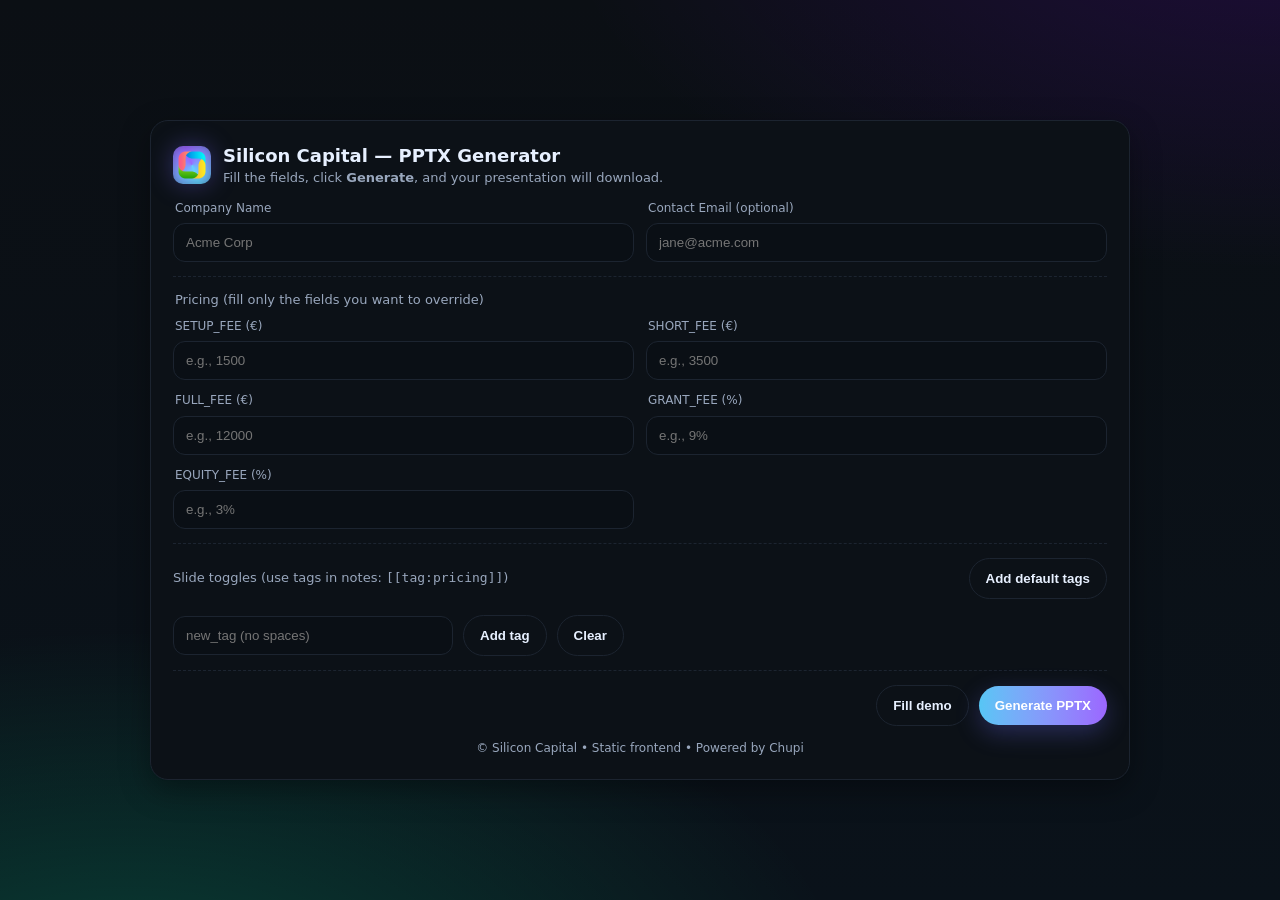
==== proposal_manager.html @ c3adef65 "Mejore la pagina" ====
<!DOCTYPE html>
<html lang="en">
  <head>
    <meta charset="utf-8" />
    <meta name="viewport" content="width=device-width, initial-scale=1" />
    <title>Silicon Capital • PPTX Generator</title>
    <link rel="stylesheet" href="./public/css/style.css" />
  </head>
  <body>
    <div class="wrap">
      <div class="card">
        <header>
          <div class="brand">
            <!-- ▼▼ PUT YOUR LOGO FILE HERE ▼▼ -->
            <div class="logo-slot" title="Your logo">
              <img src="./public/img/logo.png" alt="Logo" />
              <!-- ^^^^^ Line to edit: set src to your logo path (e.g., ./assets/logo.png) -->
            </div>
            <!-- ▲▲ LOGO SLOT ▲▲ -->
            <div>
              <h1>Silicon Capital — PPTX Generator</h1>
              <p class="hint">
                Fill the fields, click <b>Generate</b>, and your presentation
                will download.
              </p>
            </div>
          </div>
          <!-- API badge removed on purpose -->
        </header>

        <div class="grid two">
          <div>
            <label>Company Name</label>
            <input id="company_name" placeholder="Acme Corp" />
          </div>
          <div>
            <label>Contact Email (optional)</label>
            <input
              id="contact_email"
              type="email"
              placeholder="jane@acme.com"
            />
          </div>
        </div>

        <div class="section">
          <p class="hint" style="margin: 0 0 8px 2px">
            Pricing (fill only the fields you want to override)
          </p>
          <div class="grid two">
            <div>
              <label>SETUP_FEE (€)</label>
              <input
                id="SETUP_FEE"
                type="number"
                min="0"
                placeholder="e.g., 1500"
              />
            </div>
            <div>
              <label>SHORT_FEE (€)</label>
              <input
                id="SHORT_FEE"
                type="number"
                min="0"
                placeholder="e.g., 3500"
              />
            </div>
            <div>
              <label>FULL_FEE (€)</label>
              <input
                id="FULL_FEE"
                type="number"
                min="0"
                placeholder="e.g., 12000"
              />
            </div>
            <div>
              <label>GRANT_FEE (%)</label>
              <input id="GRANT_FEE" placeholder="e.g., 9%" />
            </div>
            <div>
              <label>EQUITY_FEE (%)</label>
              <input id="EQUITY_FEE" placeholder="e.g., 3%" />
            </div>
          </div>
        </div>

        <div class="section">
          <div
            class="row"
            style="justify-content: space-between; margin-bottom: 8px"
          >
            <p class="hint" style="margin: 0">
              Slide toggles (use tags in notes: <code>[[tag:pricing]]</code>)
            </p>
            <button class="btn ghost" id="addDefaultTags">
              Add default tags
            </button>
          </div>
          <div id="tagList" class="grid" style="gap: 12px"></div>
          <div class="row" style="margin-top: 8px">
            <input
              id="newTag"
              placeholder="new_tag (no spaces)"
              style="max-width: 280px"
            />
            <button class="btn ghost" id="addTagBtn">Add tag</button>
            <button class="btn ghost" id="clearTagsBtn">Clear</button>
          </div>
        </div>

        <div class="section row" style="justify-content: space-between">
          <div class="status" id="status"></div>
          <div class="row">
            <button class="btn ghost" id="testBtn">Fill demo</button>
            <button class="btn" id="submitBtn">Generate PPTX</button>
          </div>
        </div>

        <div class="footer">© Silicon Capital • Static frontend • Powered by Chupi</div>
      </div>
    </div>

    <!-- Loading toast (bottom-left) -->
    <div
      id="loadingToast"
      class="loading-toast"
      aria-live="polite"
      aria-busy="true"
      hidden
    >
      <div class="spinner"></div>
      <span>Loading…</span>
    </div>

    <script>
      // Keep your existing API endpoint (no badge is shown in the UI)
      const API_URL = "https://backendscp.onrender.com/render";

      const statusEl = document.getElementById("status");
      const toastEl = document.getElementById("loadingToast");

      function setStatus(msg, cls) {
        statusEl.className = "status" + (cls ? " " + cls : "");
        statusEl.textContent = msg || "";
      }
      function showLoading() {
        toastEl.hidden = false;
      }
      function hideLoading() {
        toastEl.hidden = true;
      }

      // --- Slide toggles
      const tagListEl = document.getElementById("tagList");
      const slideToggles = {}; // {tag: bool}

      function renderTagRow(name, on) {
        const row = document.createElement("div");
        row.className = "tag-grid";

        const label = document.createElement("div");
        label.innerHTML = `<label style="margin:0">${name}</label>`;
        const sw = document.createElement("div");
        sw.className = "switch" + (on ? " on" : "");
        sw.onclick = () => {
          slideToggles[name] = !slideToggles[name];
          drawTags();
        };

        row.appendChild(label);
        row.appendChild(sw);
        return row;
      }

      function drawTags() {
        tagListEl.innerHTML = "";
        Object.entries(slideToggles).forEach(([k, v]) => {
          tagListEl.appendChild(renderTagRow(k, v));
        });
      }

      document.getElementById("addTagBtn").onclick = () => {
        const t = (document.getElementById("newTag").value || "").trim();
        if (!t) return;
        slideToggles[t] = true;
        document.getElementById("newTag").value = "";
        drawTags();
      };
      document.getElementById("clearTagsBtn").onclick = () => {
        for (const k of Object.keys(slideToggles)) delete slideToggles[k];
        drawTags();
      };
      document.getElementById("addDefaultTags").onclick = () => {
        Object.assign(slideToggles, {
          cover: true,
          pricing: true,
          eic_overview: true,
          alt_public_funding: true,
          why_silicon: true,
        });
        drawTags();
      };

      // --- Helpers
      function v(id) {
        return document.getElementById(id).value.trim();
      }
      function buildPricing() {
        const obj = {};
        const ints = ["SETUP_FEE", "SHORT_FEE", "FULL_FEE"];
        ints.forEach((k) => {
          if (v(k) !== "") obj[k] = Number(v(k));
        });
        if (v("GRANT_FEE") !== "") obj["GRANT_FEE"] = v("GRANT_FEE");
        if (v("EQUITY_FEE") !== "") obj["EQUITY_FEE"] = v("EQUITY_FEE");
        return obj;
      }
      function buildPayload() {
        return {
          company_name: v("company_name"),
          contact_email: v("contact_email") || undefined,
          pricing_overrides: buildPricing(),
          slide_toggles: slideToggles,
        };
      }

      // Demo quick fill
      document.getElementById("testBtn").onclick = () => {
        document.getElementById("company_name").value = "Acme Corp";
        document.getElementById("SETUP_FEE").value = 1500;
        document.getElementById("SHORT_FEE").value = 3500;
        document.getElementById("FULL_FEE").value = 12000;
        document.getElementById("GRANT_FEE").value = "9%";
        document.getElementById("EQUITY_FEE").value = "3%";
        Object.assign(slideToggles, { cover: true, pricing: true });
        drawTags();
        setStatus("Demo fields loaded.");
      };

      // Submit
      document.getElementById("submitBtn").onclick = async () => {
        setStatus("");
        const payload = buildPayload();

        if (!payload.company_name) {
          setStatus("Company Name is required.", "err");
          return;
        }
        try {
          setStatus("Generating…");
          showLoading();
          const res = await fetch(API_URL, {
            method: "POST",
            headers: { "Content-Type": "application/json" },
            body: JSON.stringify(payload),
          });
          if (!res.ok) {
            const txt = await res.text();
            throw new Error(`HTTP ${res.status}: ${txt}`);
          }
          const blob = await res.blob();
          const fname = `proposal_${payload.company_name.replace(
            /\s+/g,
            "_"
          )}.pptx`;
          const url = URL.createObjectURL(blob);
          const a = document.createElement("a");
          a.href = url;
          a.download = fname;
          document.body.appendChild(a);
          a.click();
          a.remove();
          URL.revokeObjectURL(url);
          setStatus("Presentation downloaded ✅", "ok");
        } catch (err) {
          console.error(err);
          setStatus("Error: " + err.message, "err");
        } finally {
          hideLoading();
        }
      };

      // init
      drawTags();
    </script>
  </body>
</html>
---- public/css/style.css ----
:root {
    --bg: #0b0f14;
    --card: #0f141b;
    --ink: #e7f0ff;
    --muted: #99a7bd;
    --line: #1c2430;
    --accent: #64d2ff;
    --accent2: #9b66ff;
    --ok: #28d198;
    --err: #ff6b6b;
}

* {
    box-sizing: border-box;
}

html,
body {
    height: 100%;
}

body {
    margin: 0;
    color: var(--ink);
    font: 14px/1.45 ui-sans-serif, system-ui, -apple-system, Segoe UI,
        Roboto, "Helvetica Neue", Arial;
    background: radial-gradient(1200px 600px at 10% 110%,
            rgba(0, 255, 170, 0.18),
            transparent 60%),
        radial-gradient(1200px 600px at 100% -10%,
            rgba(130, 0, 255, 0.16),
            transparent 60%),
        linear-gradient(180deg, #0b0f14 0%, #0a121a 100%);
    min-height: 100%;
}

.wrap {
    display: flex;
    align-items: center;
    justify-content: center;
    min-height: 100vh;
    padding: 24px;
}

.card {
    width: min(980px, 100%);
    background: color-mix(in oklab, var(--card) 92%, black);
    border: 1px solid var(--line);
    border-radius: 18px;
    padding: 22px;
    box-shadow: 0 10px 30px rgba(0, 0, 0, 0.35);
    backdrop-filter: blur(4px);
}

header {
    display: flex;
    align-items: flex-end;
    justify-content: space-between;
    gap: 12px;
    margin-bottom: 12px;
}

.brand {
    display: flex;
    align-items: center;
    gap: 12px;
}

/* Logo slot (square at the left) */
.logo-slot {
    width: 38px;
    height: 38px;
    border-radius: 10px;
    overflow: hidden;
    background: conic-gradient(from 160deg,
            var(--accent),
            var(--accent2),
            var(--accent));
    box-shadow: 0 0 24px rgba(121, 106, 255, 0.35),
        inset 0 0 12px rgba(0, 0, 0, 0.35);
    display: flex;
    align-items: center;
    justify-content: center;
}

.logo-slot img {
    max-width: 100%;
    max-height: 100%;
    display: block;
}

h1 {
    font-size: 18px;
    margin: 0;
}

.hint {
    color: var(--muted);
    margin: 0;
    font-size: 13px;
}

.grid {
    display: grid;
    gap: 12px;
}

.two {
    grid-template-columns: repeat(2, minmax(0, 1fr));
}

@media (max-width: 720px) {
    .two {
        grid-template-columns: 1fr;
    }
}

label {
    display: block;
    font-size: 12px;
    color: var(--muted);
    margin: 0 0 6px 2px;
}

input {
    width: 100%;
    background: #0a0f15;
    border: 1px solid var(--line);
    color: var(--ink);
    padding: 11px 12px;
    border-radius: 12px;
    outline: none;
    transition: border-color 0.18s, box-shadow 0.18s;
}

input:focus {
    border-color: color-mix(in oklab,
            var(--accent) 70%,
            var(--accent2) 30%);
    box-shadow: 0 0 0 3px rgba(100, 210, 255, 0.15);
}

.row {
    display: flex;
    gap: 10px;
    align-items: center;
    flex-wrap: wrap;
}

.btn {
    appearance: none;
    border: 0;
    cursor: pointer;
    border-radius: 999px;
    padding: 12px 16px;
    font-weight: 600;
    color: white;
    background: linear-gradient(90deg,
            color-mix(in oklab, var(--accent) 70%, #3ad),
            var(--accent2));
    box-shadow: 0 8px 24px rgba(110, 110, 255, 0.28);
    transition: transform 0.06s ease, filter 0.18s ease;
}

.btn:hover {
    filter: brightness(1.08);
}

.btn:active {
    transform: translateY(1px);
}

.btn.ghost {
    background: transparent;
    color: var(--ink);
    border: 1px solid var(--line);
    box-shadow: none;
}

.section {
    border-top: 1px dashed var(--line);
    margin: 14px 0;
    padding-top: 14px;
}

.status {
    font-size: 13px;
}

.status.ok {
    color: var(--ok);
}

.status.err {
    color: var(--err);
}

.footer {
    margin-top: 10px;
    color: var(--muted);
    font-size: 12px;
    text-align: center;
}

.switch {
    position: relative;
    width: 48px;
    height: 28px;
    background: #1a2330;
    border-radius: 999px;
    cursor: pointer;
    border: 1px solid var(--line);
}

.switch::after {
    content: "";
    position: absolute;
    top: 3px;
    left: 3px;
    width: 22px;
    height: 22px;
    border-radius: 50%;
    background: #e6f0ff;
    transition: 0.18s;
}

.switch.on {
    background: linear-gradient(90deg, var(--accent), var(--accent2));
}

.switch.on::after {
    transform: translateX(20px);
    background: white;
}

.tag-grid {
    display: grid;
    grid-template-columns: 1fr auto;
    gap: 10px;
    align-items: center;
}

/* Loading toast (bottom-left spinner) */
.loading-toast {
    position: fixed;
    left: 16px;
    bottom: 16px;
    display: flex;
    gap: 10px;
    align-items: center;
    padding: 10px 12px;
    background: rgba(17, 24, 39, 0.92);
    color: #e5e7eb;
    border: 1px solid var(--line);
    border-radius: 10px;
    box-shadow: 0 10px 20px rgba(0, 0, 0, 0.3);
    z-index: 9999;
}

.loading-toast[hidden] {
    display: none;
}

.spinner {
    width: 18px;
    height: 18px;
    border: 3px solid #9ca3af;
    border-top-color: transparent;
    border-radius: 50%;
    animation: spin 0.9s linear infinite;
}

@keyframes spin {
    to {
        transform: rotate(360deg);
    }
}
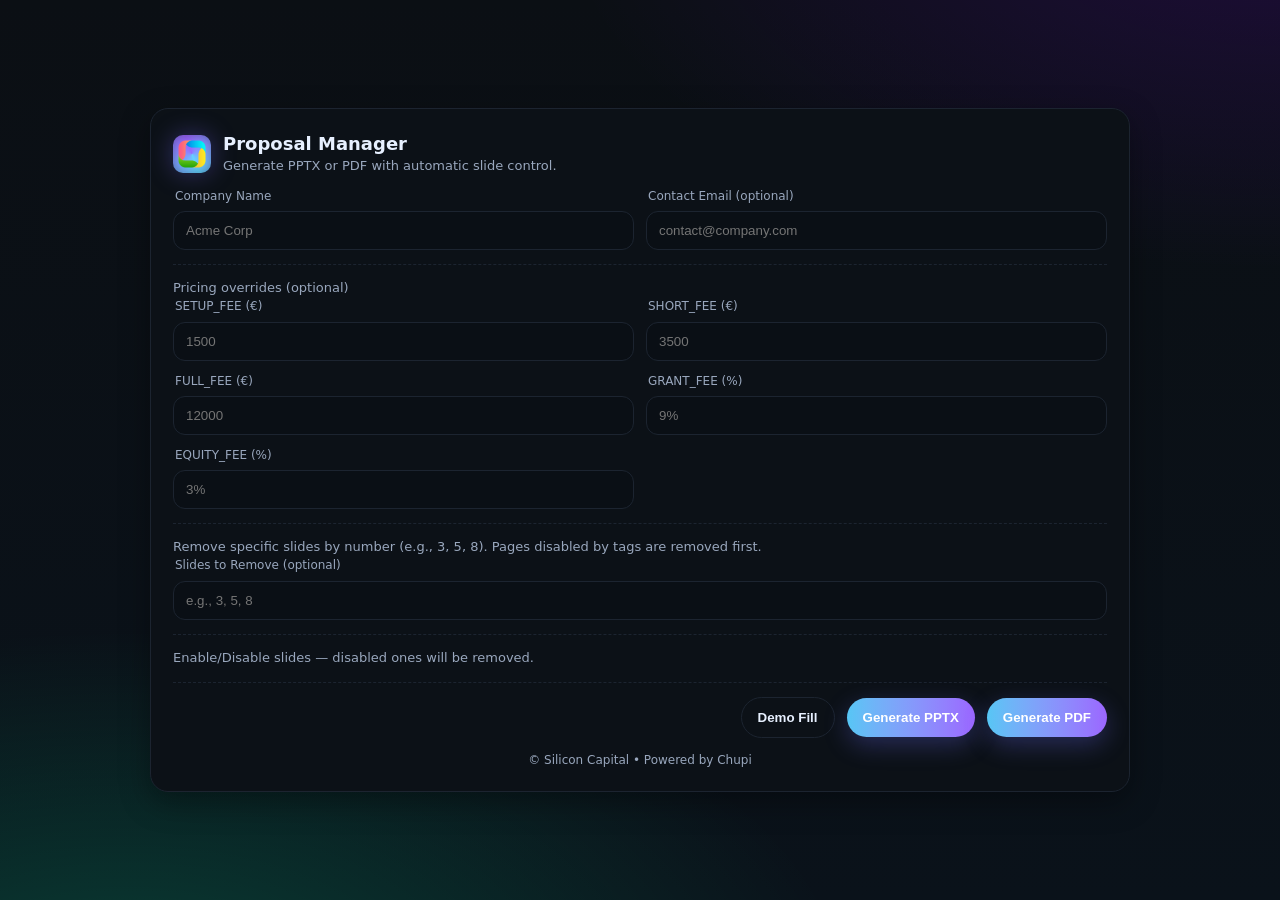
==== commit 8c5a7e24: "Termine de agregar todas las nuevas funciones al frontend" ====
--- a/proposal_manager.html
+++ b/proposal_manager.html
@@ -3,29 +3,25 @@
   <head>
     <meta charset="utf-8" />
     <meta name="viewport" content="width=device-width, initial-scale=1" />
-    <title>Silicon Capital • PPTX Generator</title>
+    <title>Proposal Manager</title>
+
     <link rel="stylesheet" href="./public/css/style.css" />
   </head>
+
   <body>
     <div class="wrap">
       <div class="card">
+
         <header>
           <div class="brand">
-            <!-- ▼▼ PUT YOUR LOGO FILE HERE ▼▼ -->
-            <div class="logo-slot" title="Your logo">
+            <div class="logo-slot">
               <img src="./public/img/logo.png" alt="Logo" />
-              <!-- ^^^^^ Line to edit: set src to your logo path (e.g., ./assets/logo.png) -->
-            </div>
-            <!-- ▲▲ LOGO SLOT ▲▲ -->
-            <div>
-              <h1>Silicon Capital — PPTX Generator</h1>
-              <p class="hint">
-                Fill the fields, click <b>Generate</b>, and your presentation
-                will download.
-              </p>
-            </div>
-          </div>
-          <!-- API badge removed on purpose -->
+            </div>
+            <div>
+              <h1>Proposal Manager</h1>
+              <p class="hint">Generate PPTX or PDF with automatic slide control.</p>
+            </div>
+          </div>
         </header>
 
         <div class="grid two">
@@ -33,257 +29,290 @@
             <label>Company Name</label>
             <input id="company_name" placeholder="Acme Corp" />
           </div>
+
           <div>
             <label>Contact Email (optional)</label>
-            <input
-              id="contact_email"
-              type="email"
-              placeholder="jane@acme.com"
-            />
+            <input id="contact_email" placeholder="contact@company.com" />
           </div>
         </div>
 
         <div class="section">
-          <p class="hint" style="margin: 0 0 8px 2px">
-            Pricing (fill only the fields you want to override)
-          </p>
+          <p class="hint">Pricing overrides (optional)</p>
+
           <div class="grid two">
             <div>
               <label>SETUP_FEE (€)</label>
-              <input
-                id="SETUP_FEE"
-                type="number"
-                min="0"
-                placeholder="e.g., 1500"
-              />
+              <input id="SETUP_FEE" type="number" min="0" placeholder="1500" />
             </div>
             <div>
               <label>SHORT_FEE (€)</label>
-              <input
-                id="SHORT_FEE"
-                type="number"
-                min="0"
-                placeholder="e.g., 3500"
-              />
+              <input id="SHORT_FEE" type="number" min="0" placeholder="3500" />
             </div>
             <div>
               <label>FULL_FEE (€)</label>
-              <input
-                id="FULL_FEE"
-                type="number"
-                min="0"
-                placeholder="e.g., 12000"
-              />
+              <input id="FULL_FEE" type="number" min="0" placeholder="12000" />
             </div>
             <div>
               <label>GRANT_FEE (%)</label>
-              <input id="GRANT_FEE" placeholder="e.g., 9%" />
+              <input id="GRANT_FEE" placeholder="9%" />
             </div>
             <div>
               <label>EQUITY_FEE (%)</label>
-              <input id="EQUITY_FEE" placeholder="e.g., 3%" />
-            </div>
-          </div>
-        </div>
-
+              <input id="EQUITY_FEE" placeholder="3%" />
+            </div>
+          </div>
+        </div>
+        
         <div class="section">
-          <div
-            class="row"
-            style="justify-content: space-between; margin-bottom: 8px"
-          >
-            <p class="hint" style="margin: 0">
-              Slide toggles (use tags in notes: <code>[[tag:pricing]]</code>)
-            </p>
-            <button class="btn ghost" id="addDefaultTags">
-              Add default tags
-            </button>
-          </div>
-          <div id="tagList" class="grid" style="gap: 12px"></div>
-          <div class="row" style="margin-top: 8px">
-            <input
-              id="newTag"
-              placeholder="new_tag (no spaces)"
-              style="max-width: 280px"
-            />
-            <button class="btn ghost" id="addTagBtn">Add tag</button>
-            <button class="btn ghost" id="clearTagsBtn">Clear</button>
-          </div>
-        </div>
-
-        <div class="section row" style="justify-content: space-between">
+          <p class="hint">Remove specific slides by number (e.g., 3, 5, 8). Pages disabled by tags are removed first.</p>
+          <div>
+            <label>Slides to Remove (optional)</label>
+            <input id="remove_slides" placeholder="e.g., 3, 5, 8" />
+          </div>
+        </div>
+        <div class="section">
+          <p class="hint">Enable/Disable slides — disabled ones will be removed.</p>
+
+          <div id="tagList" class="toggle-list"></div>
+        </div>
+
+        <div class="section">
           <div class="status" id="status"></div>
-          <div class="row">
-            <button class="btn ghost" id="testBtn">Fill demo</button>
-            <button class="btn" id="submitBtn">Generate PPTX</button>
-          </div>
-        </div>
-
-        <div class="footer">© Silicon Capital • Static frontend • Powered by Chupi</div>
+
+          <div class="row" style="justify-content: flex-end; gap: 12px;">
+            <button class="btn ghost" id="testBtn">Demo Fill</button>
+            <button class="btn" id="btnPPTX">Generate PPTX</button>
+            <button class="btn" id="btnPDF">Generate PDF</button>
+          </div>
+        </div>
+
+        <div class="footer">© Silicon Capital • Powered by Chupi</div>
+
       </div>
     </div>
 
-    <!-- Loading toast (bottom-left) -->
-    <div
-      id="loadingToast"
-      class="loading-toast"
-      aria-live="polite"
-      aria-busy="true"
-      hidden
-    >
+    <div id="loadingToast" class="loading-toast" hidden>
       <div class="spinner"></div>
-      <span>Loading…</span>
+      <span>Generating…</span>
     </div>
 
     <script>
-      // Keep your existing API endpoint (no badge is shown in the UI)
-      const API_URL = "https://backendscp.onrender.com/render";
+      /* API endpoints */
+      const API_PPTX = "https://backendscp-1.onrender.com/render";
+      const API_PDF  = "https://backendscp-1.onrender.com/render_pdf";
+      // NUEVOS ENDPOINTS PERSONALIZADOS
+      const API_PPTX_CUSTOM = "https://backendscp-1.onrender.com/render_pptx_custom";
+      const API_PDF_CUSTOM  = "https://backendscp-1.onrender.com/render_pdf_custom";
+
 
       const statusEl = document.getElementById("status");
-      const toastEl = document.getElementById("loadingToast");
-
-      function setStatus(msg, cls) {
-        statusEl.className = "status" + (cls ? " " + cls : "");
-        statusEl.textContent = msg || "";
-      }
-      function showLoading() {
-        toastEl.hidden = false;
-      }
-      function hideLoading() {
-        toastEl.hidden = true;
-      }
-
-      // --- Slide toggles
+      const toastEl  = document.getElementById("loadingToast");
+
+      function setStatus(msg, cls){
+        statusEl.className = "status " + (cls || "");
+        statusEl.textContent = msg;
+      }
+
+      function showLoading(){ toastEl.hidden = false; }
+      function hideLoading(){ toastEl.hidden = true; }
+
+      /* SLIDE TOGGLES */
+      const slideToggles = {};
       const tagListEl = document.getElementById("tagList");
-      const slideToggles = {}; // {tag: bool}
-
-      function renderTagRow(name, on) {
-        const row = document.createElement("div");
-        row.className = "tag-grid";
-
-        const label = document.createElement("div");
-        label.innerHTML = `<label style="margin:0">${name}</label>`;
-        const sw = document.createElement("div");
-        sw.className = "switch" + (on ? " on" : "");
-        sw.onclick = () => {
-          slideToggles[name] = !slideToggles[name];
-          drawTags();
-        };
-
-        row.appendChild(label);
-        row.appendChild(sw);
-        return row;
-      }
 
       function drawTags() {
         tagListEl.innerHTML = "";
-        Object.entries(slideToggles).forEach(([k, v]) => {
-          tagListEl.appendChild(renderTagRow(k, v));
+
+        Object.entries(slideToggles).forEach(([tag, active]) => {
+          const item = document.createElement("div");
+          item.className = "toggle-item";
+
+          const label = document.createElement("div");
+          label.className = "toggle-label";
+          label.textContent = tag;
+
+          const sw = document.createElement("div");
+          sw.className = "switch" + (active ? " on" : "");
+          sw.onclick = () => {
+            slideToggles[tag] = !slideToggles[tag];
+            drawTags();
+          };
+
+          item.appendChild(label);
+          item.appendChild(sw);
+          tagListEl.appendChild(item);
         });
       }
 
-      document.getElementById("addTagBtn").onclick = () => {
-        const t = (document.getElementById("newTag").value || "").trim();
-        if (!t) return;
-        slideToggles[t] = true;
-        document.getElementById("newTag").value = "";
-        drawTags();
-      };
-      document.getElementById("clearTagsBtn").onclick = () => {
-        for (const k of Object.keys(slideToggles)) delete slideToggles[k];
-        drawTags();
-      };
-      document.getElementById("addDefaultTags").onclick = () => {
-        Object.assign(slideToggles, {
-          cover: true,
-          pricing: true,
-          eic_overview: true,
-          alt_public_funding: true,
-          why_silicon: true,
+      /* LOAD TAGS FROM BACKEND */
+      async function loadTagsFromBackend() {
+        try {
+          // El endpoint /get_tags no se proporcionó, pero mantengo la estructura
+          // Asumo que si falla, los toggles simplemente no aparecen.
+          const res = await fetch("https://backendscp-1.onrender.com/get_tags");
+          const data = await res.json();
+
+          data.tags.forEach(tag => {
+            if (!(tag in slideToggles)) slideToggles[tag] = true;
+          });
+
+          drawTags();
+        } catch (e) {
+          console.error("Error loading tags:", e);
+        }
+      }
+
+      loadTagsFromBackend();
+
+      /* HELPERS */
+      function v(id){ return document.getElementById(id).value.trim(); }
+
+      function buildPricing(){
+        const o = {};
+        ["SETUP_FEE","SHORT_FEE","FULL_FEE"].forEach(k=>{
+          if(v(k)!=="") o[k] = Number(v(k));
         });
-        drawTags();
-      };
-
-      // --- Helpers
-      function v(id) {
-        return document.getElementById(id).value.trim();
-      }
-      function buildPricing() {
-        const obj = {};
-        const ints = ["SETUP_FEE", "SHORT_FEE", "FULL_FEE"];
-        ints.forEach((k) => {
-          if (v(k) !== "") obj[k] = Number(v(k));
-        });
-        if (v("GRANT_FEE") !== "") obj["GRANT_FEE"] = v("GRANT_FEE");
-        if (v("EQUITY_FEE") !== "") obj["EQUITY_FEE"] = v("EQUITY_FEE");
-        return obj;
-      }
-      function buildPayload() {
+        if(v("GRANT_FEE")) o["GRANT_FEE"] = v("GRANT_FEE");
+        if(v("EQUITY_FEE")) o["EQUITY_FEE"] = v("EQUITY_FEE");
+        return o;
+      }
+
+      function getSlidesToRemove() {
+        const input = v("remove_slides");
+        if (!input) return [];
+        // Divide por coma, limpia espacios, filtra vacíos, convierte a número y filtra positivos.
+        return input.split(',')
+                    .map(s => s.trim())
+                    .filter(s => s !== '' && !isNaN(Number(s)))
+                    .map(Number)
+                    .filter(n => n > 0);
+      }
+
+      function buildPayload(){
+        // El campo 'remove_slides' se envía como parámetro de query, no en el body.
         return {
           company_name: v("company_name"),
           contact_email: v("contact_email") || undefined,
           pricing_overrides: buildPricing(),
-          slide_toggles: slideToggles,
+          slide_toggles: slideToggles
         };
       }
 
-      // Demo quick fill
+      /* DEMO FILL */
       document.getElementById("testBtn").onclick = () => {
-        document.getElementById("company_name").value = "Acme Corp";
+        document.getElementById("company_name").value = "Acme Corporation";
         document.getElementById("SETUP_FEE").value = 1500;
         document.getElementById("SHORT_FEE").value = 3500;
-        document.getElementById("FULL_FEE").value = 12000;
+        document.getElementById("FULL_FEE").value  = 12000;
         document.getElementById("GRANT_FEE").value = "9%";
         document.getElementById("EQUITY_FEE").value = "3%";
-        Object.assign(slideToggles, { cover: true, pricing: true });
+        document.getElementById("remove_slides").value = "2, 10"; // Ejemplo para slides a eliminar
+
+        for (const k in slideToggles) slideToggles[k] = true;
+
         drawTags();
-        setStatus("Demo fields loaded.");
+        setStatus("Demo loaded.", "ok");
       };
 
-      // Submit
-      document.getElementById("submitBtn").onclick = async () => {
-        setStatus("");
+      /* BUTTON: PPTX */
+      document.getElementById("btnPPTX").onclick = async ()=>{
         const payload = buildPayload();
-
-        if (!payload.company_name) {
-          setStatus("Company Name is required.", "err");
-          return;
+        if(!payload.company_name)
+          return setStatus("Company Name required", "err");
+
+        const removeSlides = getSlidesToRemove();
+        let endpoint;
+
+        if (removeSlides.length > 0) {
+          // Si hay slides a remover, usamos el endpoint CUSTOM y pasamos los slides en la URL.
+          const query = removeSlides.map(n => `remove_slides=${n}`).join('&');
+          endpoint = `${API_PPTX_CUSTOM}?${query}`;
+        } else {
+          // Si no, usamos el endpoint estándar.
+          endpoint = API_PPTX;
         }
-        try {
-          setStatus("Generating…");
+
+        try{
           showLoading();
-          const res = await fetch(API_URL, {
-            method: "POST",
-            headers: { "Content-Type": "application/json" },
-            body: JSON.stringify(payload),
+          const res = await fetch(endpoint,{
+            method:"POST",
+            headers:{"Content-Type":"application/json"},
+            body:JSON.stringify(payload)
           });
-          if (!res.ok) {
-            const txt = await res.text();
-            throw new Error(`HTTP ${res.status}: ${txt}`);
+
+          if(!res.ok) {
+            const errorText = await res.text();
+            console.error(errorText);
+            throw new Error(`Error generating PPTX (Status: ${res.status})`);
           }
+
           const blob = await res.blob();
-          const fname = `proposal_${payload.company_name.replace(
-            /\s+/g,
-            "_"
-          )}.pptx`;
+          // Usar 'custom' en el nombre si se eliminaron diapositivas
+          const baseName = removeSlides.length > 0 ? "proposal_custom" : "proposal";
+          const fname = `${baseName}_${payload.company_name.replace(/\s+/g,"_")}.pptx`;
+
           const url = URL.createObjectURL(blob);
           const a = document.createElement("a");
           a.href = url;
           a.download = fname;
-          document.body.appendChild(a);
           a.click();
-          a.remove();
           URL.revokeObjectURL(url);
-          setStatus("Presentation downloaded ✅", "ok");
-        } catch (err) {
-          console.error(err);
-          setStatus("Error: " + err.message, "err");
-        } finally {
-          hideLoading();
+
+          setStatus("PPTX downloaded ✔", "ok");
+        } catch(e){
+          setStatus(e.message, "err");
+        } finally { hideLoading(); }
+      };
+
+      /* BUTTON: PDF */
+      document.getElementById("btnPDF").onclick = async ()=>{
+        const payload = buildPayload();
+        if(!payload.company_name)
+          return setStatus("Company Name required", "err");
+
+        const removeSlides = getSlidesToRemove();
+        let endpoint;
+
+        if (removeSlides.length > 0) {
+          // Si hay slides a remover, usamos el endpoint CUSTOM y pasamos los slides en la URL.
+          const query = removeSlides.map(n => `remove_slides=${n}`).join('&');
+          endpoint = `${API_PDF_CUSTOM}?${query}`;
+        } else {
+          // Si no, usamos el endpoint estándar.
+          endpoint = API_PDF;
         }
+
+        try{
+          showLoading();
+          const res = await fetch(endpoint,{
+            method:"POST",
+            headers:{"Content-Type":"application/json"},
+            body:JSON.stringify(payload)
+          });
+
+          if(!res.ok) {
+            const errorText = await res.text();
+            console.error(errorText);
+            throw new Error(`Error generating PDF (Status: ${res.status})`);
+          }
+
+          const blob = await res.blob();
+          // Usar 'custom' en el nombre si se eliminaron diapositivas
+          const baseName = removeSlides.length > 0 ? "proposal_custom" : "proposal";
+          const fname = `${baseName}_${payload.company_name.replace(/\s+/g,"_")}.pdf`;
+
+          const url = URL.createObjectURL(blob);
+          const a = document.createElement("a");
+          a.href = url;
+          a.download = fname;
+          a.click();
+          URL.revokeObjectURL(url);
+
+          setStatus("PDF downloaded ✔", "ok");
+        } catch(e){
+          setStatus(e.message, "err");
+        } finally { hideLoading(); }
       };
-
-      // init
-      drawTags();
     </script>
   </body>
-</html>
+</html>
--- a/public/css/style.css
+++ b/public/css/style.css
@@ -274,4 +274,81 @@
     to {
         transform: rotate(360deg);
     }
-}+}
+
+/* --- NUEVO BLOQUE AÑADIDO --- */
+.main-container {
+    display: flex;
+    flex-direction: column;
+    align-items: center;
+    justify-content: center;
+    height: 100vh;
+    text-align: center;
+    color: var(--ink);
+    background: radial-gradient(1200px 600px at 10% 110%,
+            rgba(0, 255, 170, 0.18),
+            transparent 60%),
+        radial-gradient(1200px 600px at 100% -10%,
+            rgba(130, 0, 255, 0.16),
+            transparent 60%),
+        linear-gradient(180deg, #0b0f14 0%, #0a121a 100%);
+}
+
+.main-card {
+    background: color-mix(in oklab, var(--card) 92%, black);
+    border: 1px solid var(--line);
+    border-radius: 18px;
+    padding: 40px;
+    box-shadow: 0 10px 30px rgba(0, 0, 0, 0.35);
+    backdrop-filter: blur(4px);
+    max-width: 480px;
+}
+
+.main-btn {
+    margin-top: 20px;
+    background: linear-gradient(90deg, var(--accent), var(--accent2));
+    border: none;
+    color: white;
+    font-size: 16px;
+    font-weight: 600;
+    padding: 12px 22px;
+    border-radius: 999px;
+    cursor: pointer;
+    transition: transform 0.1s ease, filter 0.2s ease;
+}
+
+.main-btn:hover {
+    filter: brightness(1.1);
+}
+
+.main-btn:active {
+    transform: scale(0.97);
+}
+
+.toggle-list {
+  display: flex;
+  flex-direction: column;
+  gap: 14px;
+  padding-left: 4px;
+}
+
+.toggle-item {
+  display: flex;
+  align-items: center;
+  justify-content: space-between;
+  padding: 12px 16px;
+  border: 1px solid rgba(255,255,255,0.05);
+  border-radius: 12px;
+  background: rgba(255,255,255,0.02);
+  transition: 0.2s ease;
+}
+
+.toggle-item:hover {
+  background: rgba(255,255,255,0.05);
+  transform: translateX(2px);
+}
+
+.toggle-label {
+  font-size: 16px;
+  opacity: 0.9;
+}
